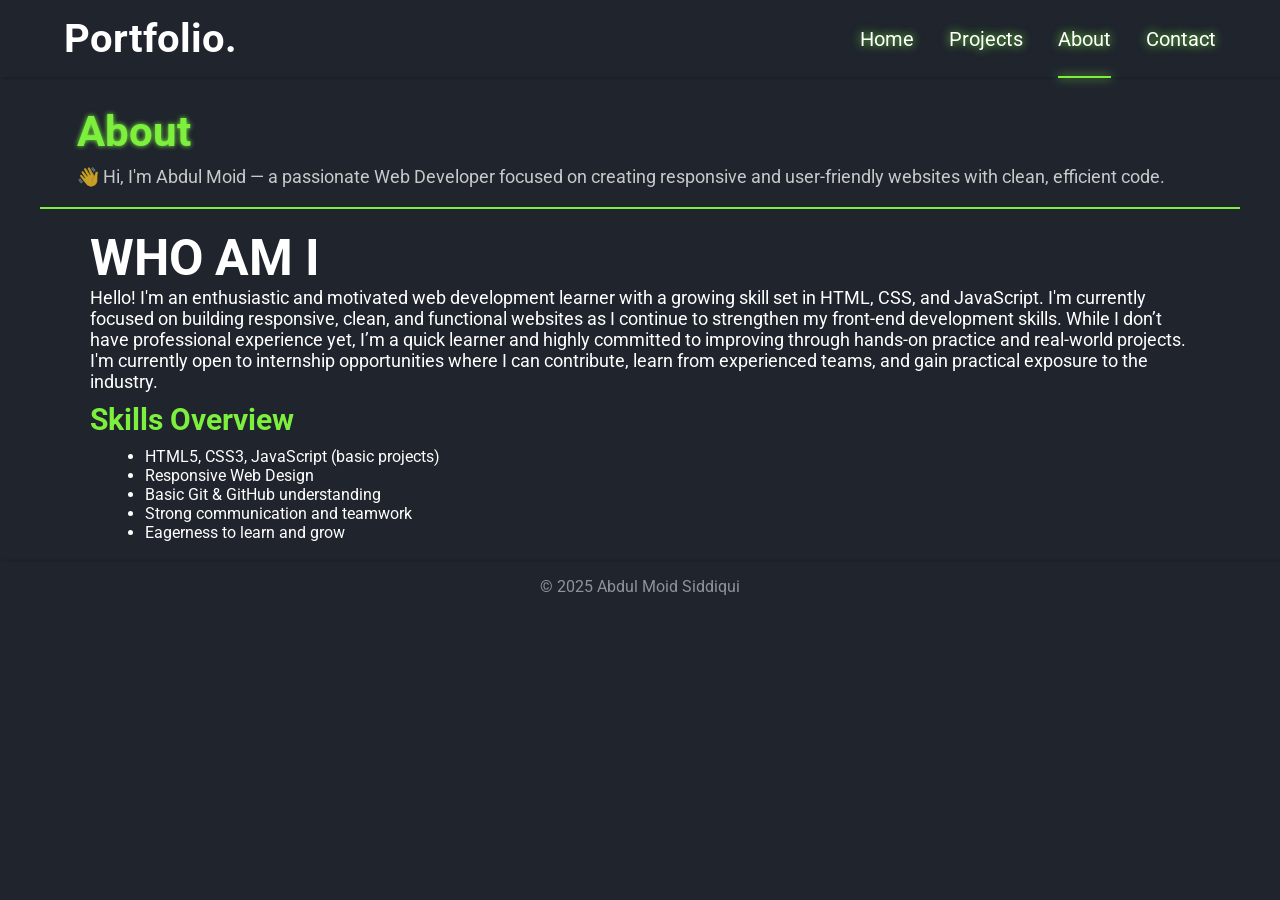
==== about.html @ 0d0fa333 "Add files via upload" ====
<!DOCTYPE html>
<html lang="en">
<head>
    <meta charset="UTF-8">
    <meta name="viewport" content="width=device-width, initial-scale=1.0">
    <title>Abdul Moid</title>
    <link rel="stylesheet" href="style.css">
</head>
<body>
    <!-- header start -->
    <header>
        <a href="#" class="logo">Portfolio.</a>
        <nav>
            <ul>
                <li><a href="index.html" >Home</a></li>
                <li><a href="project.html">Projects</a></li>
                <li><a href="about.html" class="active">About</a></li>
                <li><a href="#">Contact</a></li>
            </ul>
        </nav>
    </header>
    <!-- header end -->
     <!-- about section start -->
     <h1 class="section-heading">About</h1>
     <p class="section-details">
        👋 Hi, I'm Abdul Moid — a passionate Web Developer focused on creating responsive and user-friendly websites with clean, efficient code.
    </p>
    <div class="line"></div>
    <div class="about">
        <h1>WHO AM I</h1>
        <p>
            Hello! I'm an enthusiastic and motivated web development learner with a growing skill set in HTML, CSS, and JavaScript. I'm currently focused on building responsive, clean, and functional websites as I continue to strengthen my front-end development skills.
            While I don’t have professional experience yet, I’m a quick learner and highly committed to improving through hands-on practice and real-world projects. I'm currently open to internship opportunities where I can contribute, learn from experienced teams, and gain practical exposure to the industry.
            </p>
            <h2>
                Skills Overview 
            </h2>
            <ul>
                <li>
                    HTML5, CSS3, JavaScript (basic projects)
                </li>
                <li>
                    Responsive Web Design
                </li>
                <li>
                    Basic Git & GitHub understanding
                </li>
                <li>
                    Strong communication and teamwork
                </li>
                <li>
                    Eagerness to learn and grow
                </li>
            </ul>
    </div>
     <!-- about section end-->

     <!-- footer start -->
    <footer>
        <p>© 2025 Abdul Moid Siddiqui</p>
    </footer>
    <!-- footer end -->

</body>
</html>
---- style.css ----
@import url('https://fonts.googleapis.com/css2?family=Roboto:ital,wght@0,100..900;1,100..900&display=swap');


/*---------------------------------------------reset css start---------------------------------------------*/
*{
    margin: 0;
    padding: 0;
    box-sizing: border-box;
    font-family: "Roboto", sans-serif;
}

/*---------------------------------------------body start---------------------------------------------*/
body{
    background-color: #1f242d;
    color: #fff;
}
/*---------------------------------------------body end---------------------------------------------*/

/*---------------------------------------------header start---------------------------------------------*/
header{
    display: flex;
    justify-content: space-between;
    padding: 15px 5%;
    align-items: center;
    box-shadow: rgba(0, 0, 0, 0.15) 1.95px 1.95px 2.6px;
}
a{
    color: #fff ;
    text-decoration: none;
}
.logo{
    font-size: 40px;
    font-weight: 700;
}
header nav ul{ 
    display: flex;
    justify-content: center;
    align-items: center;
    gap: 35px;
}
header nav ul li{
    list-style: none;
    transition: .5s;
}
header nav ul li a{
    font-size: 20px;
    font-weight: 400;
    text-shadow: 0 0 10px #7cf03d;
    transition: .5s;
}
header nav ul li a:hover{
    color: #7cf03d;
}
header nav ul li .active{
    text-decoration: underline #7cf03d;
    text-underline-offset: 30px ;
}
/*---------------------------------------------header end---------------------------------------------*/
/*---------------------------------------------footer start---------------------------------------------*/
footer{
    display: flex;
    justify-content: center;
    align-items: center;
    box-shadow: rgba(0, 0, 0, 0.15) 1.95px -1.95px 2.6px;
    padding: 15px 5%;
    opacity: 50%;
    color: #fff;
}
/*---------------------------------------------footer end---------------------------------------------*/


/*---------------------------------------------home page start---------------------------------------------*/

/*---------------------------------------------hero section start---------------------------------------------*/
.hero-section{
    display: flex;
    justify-content: space-between ;
    align-items: center;
    margin: 60px 5%;
}
.hero-txt h1{
    font-size: 55px;
    text-shadow: 0 0 25px #7cf03d;

}
.hero-txt h2{
    font-size: 32px;
    margin-top: -10px;
}
.hero-txt p{
    width: 600px;
    font-size: 16px;
    margin: 10px 0 25px;
}
.hero-txt .btn{
    padding: 10px 30px;
    background-color: #7cf03d;
    border: 2px solid #7cf03d;
    border-radius: 40px;
    box-shadow: 0 0 5px #7cf03d;
    font-size: 16px;
    color: #1f242d;
    font-weight: 600;
}
.hero-txt .btn:hover{
    background: transparent;
    color: #7cf03d;
    box-shadow: 0 0 10px #7cf03d;
    transition: .5s;
}
.btn-links{
    display: flex;
    align-items: center;
    margin: -10px 0;
    padding: 0 10px;
    gap: 30px;
}
.links a {
    border: 2px solid #7cf03d;
    box-shadow: 0 0 5px #7cf03d;
    display: inline-flex;
    padding: 8px;
    border-radius: 50%;
    font-size: 20px;
    margin: 0 8px;
}
.links a:hover{
    background-color: #7cf03d;
    color: #1f242d;
    box-shadow: 0 0 10px #7cf03d;
    transition: .5s;
}
.hero-img{
    position: relative;
    width: 400px;
    height: 400px;
    box-shadow: 0 0 25px #7cf03d;
    border: 2px solid #7cf03d;
    border-radius: 50%;
    overflow: hidden;
}
.hero-img img{    
    position: absolute;
    top: -50px;
}
/*---------------------------------------------hero section end---------------------------------------------*/

/*---------------------------------------------home page end---------------------------------------------*/



/*---------------------------------------------project page start---------------------------------------------*/
.section-heading{
    font-size: 42px;
    margin: 30px 6%;
    color:#7cf03d;
    text-shadow: 0 0 5px #7cf03d;
}
.section-details{
    font-size: 18px;
    margin: 0 6%;
    margin-top: -20px;
    opacity: 75%;

}
.line{
    border: 1px solid #7cf03d;
    /* margin: 20px 3%; */
    margin: 20px auto;
    width: 1200px;
    
}
section{
    display: grid;
    grid-template-columns: auto  auto;
    place-content: center;
    gap: 50px;
    margin: 80px 7%;

}
.projects{
    max-width: fit-content;
    padding: 30px 30px;
    border-radius: 5px;
    text-align: center;
    border-radius: 5px;
    border: 2px solid #7cf03d;
    box-shadow: 0px 5px 20px 1px #7cf03d;
}
.projects a{
    transition: .5s;
}
.projects img{
    width: 400px;
    height: 300px;
    border-radius: 5px;
}
.projects h2{
    font-size: 32;
    margin: 10px auto;
    transition: .5s;
    width: max-content;
}
.projects p{
    font-size: 18px;
    transition: .5s;
    display: inline;
}
.projects a :hover{
    color: #7cf03d;
    text-shadow: 0 0 10px #7cf03d;

}
/*---------------------------------------------project page end---------------------------------------------*/




/*---------------------------------------------about page start---------------------------------------------*/
.about{
    margin: 20px 7%;
}
.about h1{
    font-size: 50px;
}
.about p{
    font-size: 18px;
}
.about h2{
    margin: 10px 0;
    font-size: 30px;
    color: #7cf03d;
}
.about ul {
    margin: 0 5%;
}
/*---------------------------------------------about page end---------------------------------------------*/
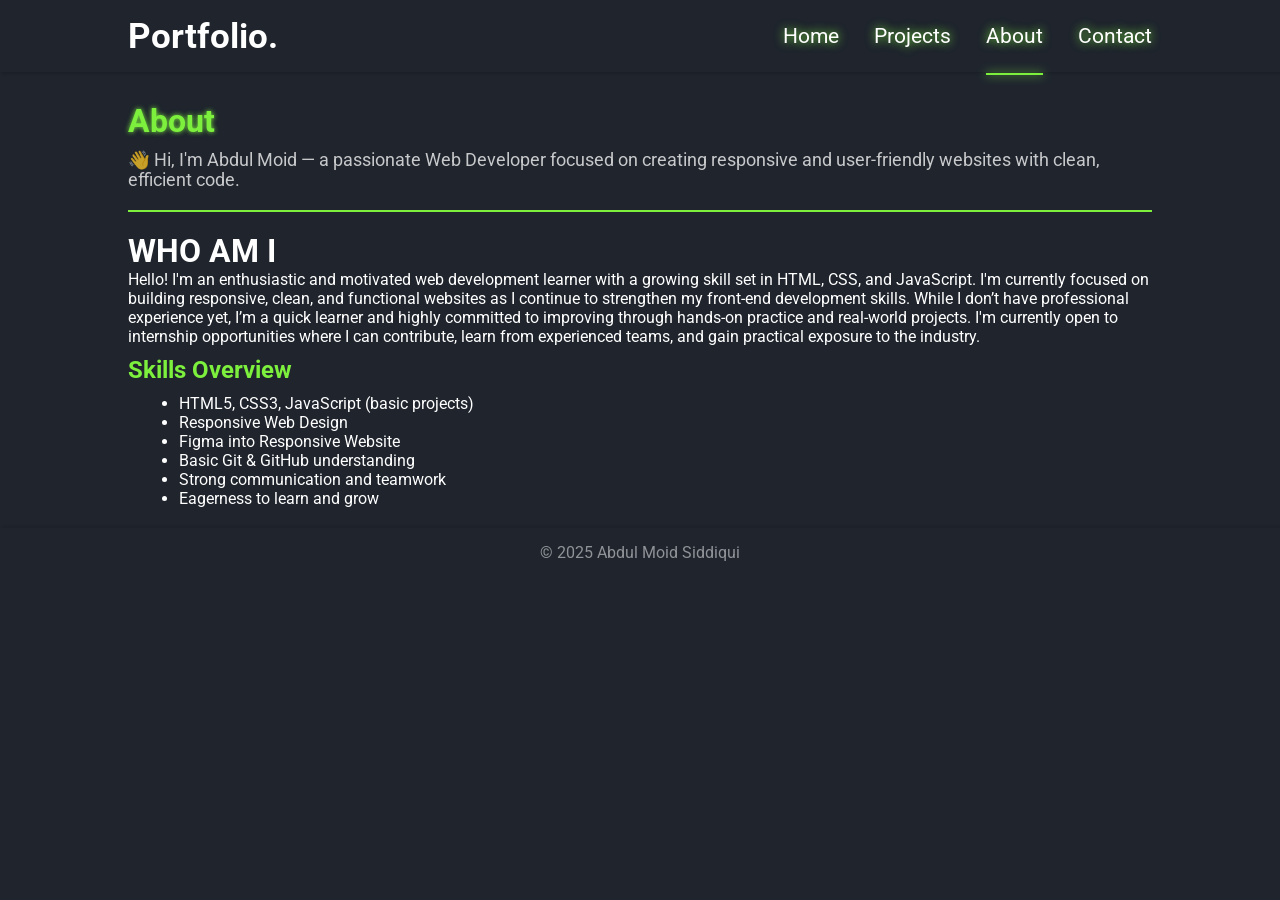
==== commit 2a00afc5: "Add files via upload" ====
--- a/about.html
+++ b/about.html
@@ -9,57 +9,67 @@
 <body>
     <!-- header start -->
     <header>
-        <a href="#" class="logo">Portfolio.</a>
-        <nav>
-            <ul>
-                <li><a href="index.html" >Home</a></li>
-                <li><a href="project.html">Projects</a></li>
-                <li><a href="about.html" class="active">About</a></li>
-                <li><a href="#">Contact</a></li>
-            </ul>
-        </nav>
+        <div class="width-80 row">
+            <a href="index.html" class="logo">Portfolio.</a>
+            <nav>
+                <ul class="row">
+                    <li><a href="index.html">Home</a></li>
+                    <li><a href="project.html">Projects</a></li>
+                    <li><a href="about.html" class="active">About</a></li>
+                    <li><a href="contact.html">Contact</a></li>
+                </ul>
+            </nav>
+        </div>
     </header>
     <!-- header end -->
+
      <!-- about section start -->
-     <h1 class="section-heading">About</h1>
-     <p class="section-details">
-        👋 Hi, I'm Abdul Moid — a passionate Web Developer focused on creating responsive and user-friendly websites with clean, efficient code.
-    </p>
-    <div class="line"></div>
-    <div class="about">
-        <h1>WHO AM I</h1>
-        <p>
-            Hello! I'm an enthusiastic and motivated web development learner with a growing skill set in HTML, CSS, and JavaScript. I'm currently focused on building responsive, clean, and functional websites as I continue to strengthen my front-end development skills.
-            While I don’t have professional experience yet, I’m a quick learner and highly committed to improving through hands-on practice and real-world projects. I'm currently open to internship opportunities where I can contribute, learn from experienced teams, and gain practical exposure to the industry.
-            </p>
-            <h2>
-                Skills Overview 
-            </h2>
-            <ul>
-                <li>
-                    HTML5, CSS3, JavaScript (basic projects)
-                </li>
-                <li>
-                    Responsive Web Design
-                </li>
-                <li>
-                    Basic Git & GitHub understanding
-                </li>
-                <li>
-                    Strong communication and teamwork
-                </li>
-                <li>
-                    Eagerness to learn and grow
-                </li>
-            </ul>
-    </div>
+    <div class="width-80">
+        <h1 class="section-heading">About</h1>
+        <p class="section-details">
+            👋 Hi, I'm Abdul Moid — a passionate Web Developer focused on creating responsive and user-friendly websites with clean, efficient code.
+        </p>
+        <div class="line"></div>
+        <div class="about">
+            <h1>WHO AM I</h1>
+            <p>
+                Hello! I'm an enthusiastic and motivated web development learner with a growing skill set in HTML, CSS, and JavaScript. I'm currently focused on building responsive, clean, and functional websites as I continue to strengthen my front-end development skills.
+                While I don’t have professional experience yet, I’m a quick learner and highly committed to improving through hands-on practice and real-world projects. I'm currently open to internship opportunities where I can contribute, learn from experienced teams, and gain practical exposure to the industry.
+                </p>
+                <h2>
+                    Skills Overview 
+                </h2>
+                <ul>
+                    <li>
+                        HTML5, CSS3, JavaScript (basic projects)
+                    </li>
+                    <li>
+                        Responsive Web Design
+                    </li>
+                    <li>
+                        Figma into Responsive Website 
+                    </li>
+                    <li>
+                        Basic Git & GitHub understanding
+                    </li>
+                    <li>
+                        Strong communication and teamwork
+                    </li>
+                    <li>
+                        Eagerness to learn and grow
+                    </li>
+                </ul>
+        </div>
+    </div>    
      <!-- about section end-->
 
-     <!-- footer start -->
+     <!-- footer start  -->
     <footer>
-        <p>© 2025 Abdul Moid Siddiqui</p>
+        <div class="row width-80">
+            <p>© 2025 Abdul Moid Siddiqui</p>
+        </div>
     </footer>
-    <!-- footer end -->
+    <!-- footer emd  -->
 
 </body>
 </html>
--- a/style.css
+++ b/style.css
@@ -1,7 +1,13 @@
 @import url('https://fonts.googleapis.com/css2?family=Roboto:ital,wght@0,100..900;1,100..900&display=swap');
 
-
-/*---------------------------------------------reset css start---------------------------------------------*/
+/*--------------------------------------------- color ---------------------------------------------*/
+:root{
+    --primary: #7cf03d;
+    --background: #1f242d;
+    --white: #fff;
+}
+
+/*--------------------------------------------- reset css start ---------------------------------------------*/
 *{
     margin: 0;
     padding: 0;
@@ -9,105 +15,147 @@
     font-family: "Roboto", sans-serif;
 }
 
+/*--------------------------------------------- font sizes ---------------------------------------------*/
+html{
+    font-size: 16px;
+}
+
+/*--------------------------------------------- default css ---------------------------------------------*/
+.width-80{
+    width: 80vw;
+    margin: auto;
+    /* overflow: hidden; */
+}
+
+.row{
+    display: flex;
+}
+
+.grid{
+    display: grid;
+}
+
+button , .btn{
+    border:none;
+    border-radius: 6px;
+    padding: 10px 25px;
+    transition: .5s;
+    cursor: pointer;
+}
+.bx{
+    transition: .5s;
+
+}
+button , .btn:hover{
+    transform: translateY(-5px);
+}
+
+.bold{
+    font-weight: 700;
+}
+
+.padding{
+    padding: 40px 0;
+}
 /*---------------------------------------------body start---------------------------------------------*/
 body{
-    background-color: #1f242d;
-    color: #fff;
+    background-color: var(--background);
+    color: var(--white);
 }
 /*---------------------------------------------body end---------------------------------------------*/
 
 /*---------------------------------------------header start---------------------------------------------*/
 header{
-    display: flex;
+    padding: 15px 0;
+    box-shadow: rgba(0, 0, 0, 0.15) 1.95px 1.95px 2.6px;
+}
+
+header .row{
     justify-content: space-between;
-    padding: 15px 5%;
     align-items: center;
-    box-shadow: rgba(0, 0, 0, 0.15) 1.95px 1.95px 2.6px;
-}
+} 
+
 a{
-    color: #fff ;
+    color: var(--white);
     text-decoration: none;
 }
+
 .logo{
-    font-size: 40px;
+    font-size: 2.2rem;
     font-weight: 700;
 }
-header nav ul{ 
-    display: flex;
-    justify-content: center;
-    align-items: center;
+
+header nav .row{
     gap: 35px;
 }
+
 header nav ul li{
     list-style: none;
     transition: .5s;
 }
+
 header nav ul li a{
-    font-size: 20px;
+    font-size: 1.3rem;
     font-weight: 400;
-    text-shadow: 0 0 10px #7cf03d;
-    transition: .5s;
-}
+    text-shadow: 0 0 10px var(--primary);
+    transition: .5s;
+}
+
 header nav ul li a:hover{
-    color: #7cf03d;
-}
+    color: var(--primary);
+}
+
 header nav ul li .active{
-    text-decoration: underline #7cf03d;
+    text-decoration: underline var(--primary);
     text-underline-offset: 30px ;
 }
+
 /*---------------------------------------------header end---------------------------------------------*/
-/*---------------------------------------------footer start---------------------------------------------*/
-footer{
-    display: flex;
-    justify-content: center;
-    align-items: center;
-    box-shadow: rgba(0, 0, 0, 0.15) 1.95px -1.95px 2.6px;
-    padding: 15px 5%;
-    opacity: 50%;
-    color: #fff;
-}
-/*---------------------------------------------footer end---------------------------------------------*/
-
-
-/*---------------------------------------------home page start---------------------------------------------*/
 
 /*---------------------------------------------hero section start---------------------------------------------*/
 .hero-section{
-    display: flex;
+    margin: 60px 0;
+}
+
+.hero-section .row{
     justify-content: space-between ;
     align-items: center;
-    margin: 60px 5%;
-}
+    gap: 20px;
+}
+
 .hero-txt h1{
-    font-size: 55px;
-    text-shadow: 0 0 25px #7cf03d;
-
-}
+    font-size: 3.5rem;
+    text-shadow: 0 0 25px var(--primary);
+}
+
 .hero-txt h2{
-    font-size: 32px;
-    margin-top: -10px;
-}
+    font-size: 2rem;
+}
+
 .hero-txt p{
     width: 600px;
-    font-size: 16px;
+    font-size: 1rem;
     margin: 10px 0 25px;
 }
+
 .hero-txt .btn{
     padding: 10px 30px;
-    background-color: #7cf03d;
-    border: 2px solid #7cf03d;
+    background-color: var(--primary);
+    border: 2px solid var(--primary);
     border-radius: 40px;
-    box-shadow: 0 0 5px #7cf03d;
+    box-shadow: 0 0 5px var(--primary);
     font-size: 16px;
-    color: #1f242d;
+    color: var(--background);
     font-weight: 600;
 }
+
 .hero-txt .btn:hover{
     background: transparent;
-    color: #7cf03d;
-    box-shadow: 0 0 10px #7cf03d;
-    transition: .5s;
-}
+    color: var(--primary);
+    box-shadow: 0 0 10px var(--primary);
+    transition: .5s;
+}
+
 .btn-links{
     display: flex;
     align-items: center;
@@ -115,67 +163,66 @@
     padding: 0 10px;
     gap: 30px;
 }
+
 .links a {
-    border: 2px solid #7cf03d;
-    box-shadow: 0 0 5px #7cf03d;
+    border: 2px solid var(--primary);
+    box-shadow: 0 0 5px var(--primary);
     display: inline-flex;
     padding: 8px;
     border-radius: 50%;
     font-size: 20px;
     margin: 0 8px;
 }
+
 .links a:hover{
-    background-color: #7cf03d;
-    color: #1f242d;
-    box-shadow: 0 0 10px #7cf03d;
-    transition: .5s;
-}
+    background-color: var(--primary);
+    color: var(--background);
+    box-shadow: 0 0 10px var(--primary);
+    transition: .5s;
+}
+
 .hero-img{
     position: relative;
     width: 400px;
-    height: 400px;
-    box-shadow: 0 0 25px #7cf03d;
-    border: 2px solid #7cf03d;
+    height: 360px;
+    box-shadow: 0 0 25px var(--primary);
+    border: 2px solid var(--primary);
     border-radius: 50%;
     overflow: hidden;
-}
+    margin: 20px;
+}
+
 .hero-img img{    
     position: absolute;
     top: -50px;
-}
+    left: -5%;
+}
+
 /*---------------------------------------------hero section end---------------------------------------------*/
-
-/*---------------------------------------------home page end---------------------------------------------*/
-
-
 
 /*---------------------------------------------project page start---------------------------------------------*/
 .section-heading{
-    font-size: 42px;
-    margin: 30px 6%;
-    color:#7cf03d;
-    text-shadow: 0 0 5px #7cf03d;
+    margin: 30px 0;
+    color: var(--primary);
+    text-shadow: 0 0 5px var(--primary);
 }
 .section-details{
-    font-size: 18px;
-    margin: 0 6%;
+    font-size: 1.1rem;
     margin-top: -20px;
     opacity: 75%;
 
 }
 .line{
-    border: 1px solid #7cf03d;
-    /* margin: 20px 3%; */
+    border: 1px solid var(--primary);
     margin: 20px auto;
-    width: 1200px;
+    width: 100%;
     
 }
 section{
-    display: grid;
     grid-template-columns: auto  auto;
     place-content: center;
     gap: 50px;
-    margin: 80px 7%;
+    margin: 80px 0;
 
 }
 .projects{
@@ -184,8 +231,13 @@
     border-radius: 5px;
     text-align: center;
     border-radius: 5px;
-    border: 2px solid #7cf03d;
-    box-shadow: 0px 5px 20px 1px #7cf03d;
+    border: 2px solid var(--primary);
+    box-shadow: 0px 5px 20px 1px var(--primary);
+    transition: transform 0.2s ease;
+}
+.projects:hover{
+    transform: translateY(-5px);
+    
 }
 .projects a{
     transition: .5s;
@@ -196,42 +248,197 @@
     border-radius: 5px;
 }
 .projects h2{
-    font-size: 32;
     margin: 10px auto;
     transition: .5s;
     width: max-content;
 }
 .projects p{
-    font-size: 18px;
+    font-size: 1.1rem;
     transition: .5s;
     display: inline;
 }
+
 .projects a :hover{
-    color: #7cf03d;
-    text-shadow: 0 0 10px #7cf03d;
-
+    color: var(--primary);
+    text-shadow: 0 0 10px var(--primary);
 }
 /*---------------------------------------------project page end---------------------------------------------*/
-
-
-
 
 /*---------------------------------------------about page start---------------------------------------------*/
 .about{
-    margin: 20px 7%;
-}
-.about h1{
-    font-size: 50px;
-}
-.about p{
-    font-size: 18px;
-}
+    margin: 20px 0;
+}
+
 .about h2{
     margin: 10px 0;
-    font-size: 30px;
-    color: #7cf03d;
+    color: var(--primary);
 }
 .about ul {
     margin: 0 5%;
 }
 /*---------------------------------------------about page end---------------------------------------------*/
+
+/*--------------------------------------------- form ---------------------------------------------*/
+.form h1{
+    text-align: center;
+    font-size: 3.5rem;
+    color: var(--primary);
+    text-shadow: 0 0 25px var(--primary);
+    margin-bottom: 20px;
+}
+.signup-form{
+    max-width: 40vw;
+    margin: 40px auto;
+    padding: 30px;
+    background: #ffffff25;
+    box-shadow: 0 8px 32px 0 var(--primary); 
+    border-radius: 10px;
+    border: 2px solid var(--primary);
+}
+
+.signup-form .textbox{
+     display: flex;
+    flex-direction: column;
+    margin-bottom: 15px;
+}
+.signup-form .textbox label{
+    margin-top: 10px;
+    color: var(--white);
+    text-shadow: 0 0 5px var(--primary);
+    font-size: 1.4rem;
+    margin-bottom: 2px;
+}
+.signup-form .textbox input{
+    width: 100%;
+    font-size: 1rem;
+    border: none;
+    outline: none;
+    background: rgba(255, 255, 255, 0.0);
+    color:#fff;
+    padding-right: 30px;
+    padding: 5px;
+    border-bottom: 2px solid var(--primary);      
+}
+.signup-form button{  
+    display: block;
+    margin: auto;
+    margin-top: 25px;
+    padding: 10px 30px;
+    background-color: var(--primary);
+    border: 2px solid var(--primary);
+    border-radius: 8px;
+    box-shadow: 0 0 5px var(--primary);
+    font-size: 16px;
+    color: var(--background);
+    font-weight: 600;
+}
+.signup-form button:hover{
+    background: transparent;
+    color: var(--primary);
+    box-shadow: 0 0 10px var(--primary);
+}
+
+/*---------------------------------------------footer start---------------------------------------------*/
+footer{
+    box-shadow: rgba(0, 0, 0, 0.15) 1.95px -1.95px 2.6px;
+    padding: 15px 0;
+    opacity: 50%;
+    color: var(--white);
+}
+footer .row{
+    justify-content: center;
+    align-items: center;
+}
+/*---------------------------------------------footer end---------------------------------------------*/
+
+
+/*--------------------------------------------- mobile responsive ---------------------------------------------*/
+@media screen and (max-width: 480px) {
+    .width-80{
+        width: 90vw;
+    }
+    header nav { 
+        display: none;
+    }
+    
+    .hero-img{
+        display: none;
+    }
+
+    .hero-txt h1{
+        font-size: 2rem;
+        text-shadow: 0 0 25px var(--primary);
+    }
+
+    .hero-txt h2{
+        font-size: 1.5rem;
+    }
+
+    .hero-txt p{
+        width: 100%;
+        font-size: 0.9rem;
+    }
+    
+    .hero-txt .btn{
+        padding: 10px ;
+        font-size: 1rem;
+        width: 100%;
+        text-align: center;
+    }
+
+    .btn-links{
+        flex-direction: column-reverse;
+    }
+
+    .links a {
+        padding: 5px;
+    }
+
+    section{
+        grid-template-columns: auto ;
+    }
+    
+    .projects img{
+        width: 80%;
+        height: 75%;
+        border-radius: 5px;
+    }
+
+    .projects{
+        max-width: 100%;
+    }
+
+    .projects p{
+        font-size: 1rem;
+    }
+
+    .about h1{
+        font-size: 2rem;
+    }
+
+    .about h2{
+        font-size: 1.5rem;
+    }
+
+    .about p{
+        font-size: 0.9rem;
+    }
+
+    .about ul {
+        font-size: 0.9rem;
+        margin-left: 8%;
+    }
+
+    .form h1{
+    font-size: 2.5rem;
+
+}
+.signup-form{
+    max-width: 100%;
+}
+    .signup-form .textbox label{
+        font-size: 1.2rem;
+    }
+
+}
+
